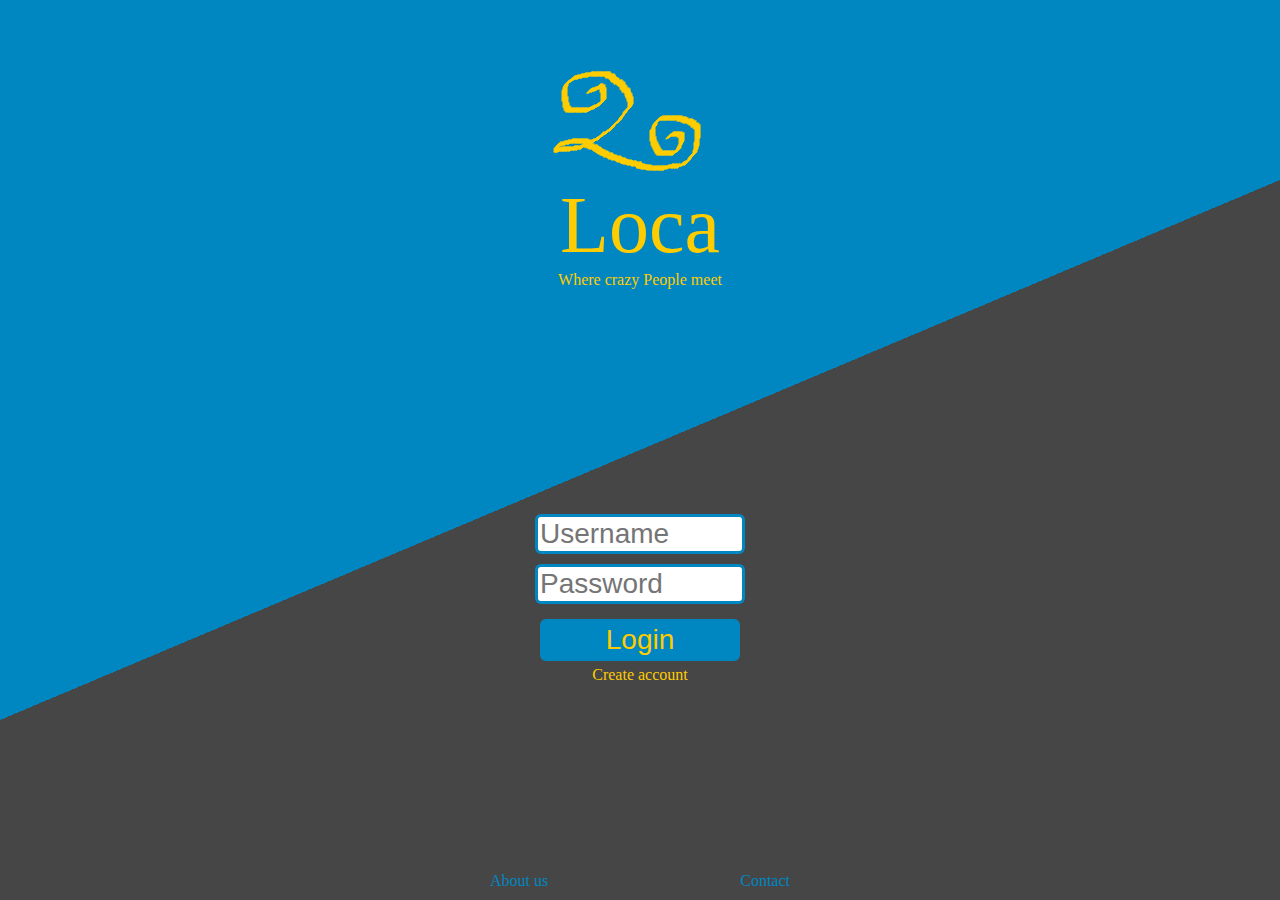
==== loca.html @ 9d9795b5 "Initial commit" ====
<!DOCTYPE html>
<html lang="en">
<head>
    <meta charset="UTF-8">
    <title>Title</title>
    <link rel="stylesheet" type="text/css" href="foreground.css">
    <link rel="stylesheet" type="text/css" href="background.css">
    <link rel="stylesheet" type="text/css" href="buttons.css">
    <link rel="stylesheet" type="text/css" href="forms.css">
</head>
<body>
<div class="under">
    <div class="top"></div>
    <div class="middle"></div>
    <div class="bottom"></div>
</div>

<div class="over">
    <div class="top-content">
        <img src="logo.png">
        <p style="font-size: 80px;">Loca</p>
        <p>Where crazy People meet</p>
    </div>
    <div class="bottom-content">
        <form>
            <input class="styled-input" type="text" placeholder="Username"><br>
            <input class="styled-input" type="password" placeholder="Password"><br>
            <button class="button" style="vertical-align:middle"><span>Login </span></button><br>
            <a class="gold" href="">Create account</a>
        </form>
    </div>

    <div class="footer">
        <a style="float: left;color: #0087c1" href="">About us</a>
        <a style="float: right;color: #0087c1" href="">Contact</a>
    </div>
</div>

</body>
</html>
---- foreground.css ----
.over {
    font-family: 'ravie';
    position: absolute;
    text-align: center;
    top: 0;
    height: 100%;
    width: 100%;
    margin: 0;
    padding: 0;
}

p {
    margin: 0;
    padding: 0;
    color: #ffcc00;
}

a {
    text-decoration: none;
}


div.top-content {
    height: 50%;
    margin-top: 5%;
    width: 100%;
    float: left;
}

div.bottom-content {
    width: 100%;
    float: right;
}

div.footer{
    position: absolute;
    bottom: 10px;
    left:50%;
    width:300px;
    margin-left: -150px;
}

a.gold {
    color: #ffcc00;
}

.button-login {
    padding: 12px 28px;
    border-radius: 4px;
    background-color: #0087c1;
}
---- background.css ----
html,body {
    height: 100%;
    width: 100%;
    margin: 0;
    padding: 0;
}

.top {
    height: 20%;
    width: 100%;
    float: left;
    background: #0087c1;
}

div {
    margin: 0;
    padding: 0;
}

.middle {
    height: 60%;
    width: 100%;
    float: left;
    -webkit-background-size: cover;
    -moz-background-size: cover;
    -o-background-size: cover;
    background-size: cover;
    background-repeat:no-repeat;
    background: -webkit-linear-gradient( to left top, #464646 50%, #0087c1 50%);
    background: -moz-linear-gradient( to left top, #464646 50%, #0087c1 50%);
    background: -ms-linear-gradient( to left top, #464646 50%, #0087c1 50%);
    background: -o-linear-gradient( to left top, #464646 50%, #0087c1 50%);
    background: linear-gradient( to left top, #464646 50%, #0087c1 50%);
}

.bottom {
    height: 20%;
    width: 100%;
    float: left;
    background: #464646;
}

.under {
    z-index: -1;
    height: 100%;
    width: 100%;
    margin: 0;
    padding: 0;
}
---- buttons.css ----
.button {
    display: inline-block;
    border-radius: 6px;
    background-color: #0087c1;
    border: none;
    color: #ffcc00;
    text-align: center;
    font-size: 28px;
    padding: 5px;
    width: 200px;
    cursor: pointer;
    margin: 5px;
}

.button span {
    cursor: pointer;
    display: inline-block;
    position: relative;
    transition: 0.5s;
}

.button span:after {
    content: '»';
    position: absolute;
    opacity: 0;
    top: 0;
    right: -20px;
    transition: 0.5s;
}

.button:hover span {
    padding-right: 25px;
}

.button:hover span:after {
    opacity: 1;
    right: 0;
}
---- forms.css ----
.styled-input {
    border: solid 3px #0087c1;
    width: 200px;
    font-size: 28px;
    border-radius: 6px;
    margin-bottom: 10px;
}
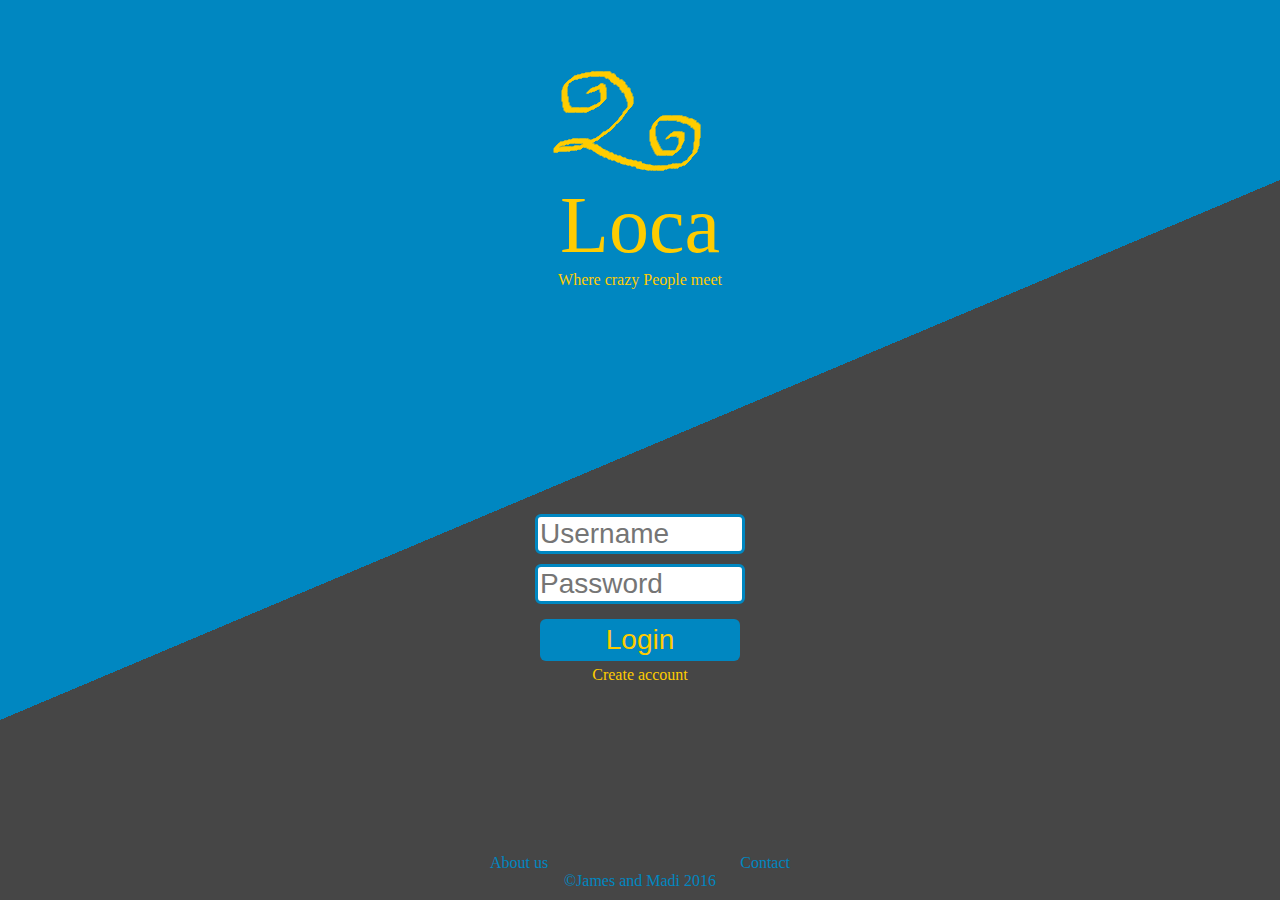
==== commit 5d25ce19: "just accept it turd." ====
--- a/loca.html
+++ b/loca.html
@@ -31,8 +31,9 @@
     </div>
 
     <div class="footer">
-        <a style="float: left;color: #0087c1" href="">About us</a>
-        <a style="float: right;color: #0087c1" href="">Contact</a>
+        <a style="float: left;color: #0087c1" href="about.html">About us</a>
+        <a style="float: right;color: #0087c1" href="contact.html">Contact</a>
+    <br><a style="float: center;color: #0087c1" >©James and Madi 2016</a>
     </div>
 </div>
 
